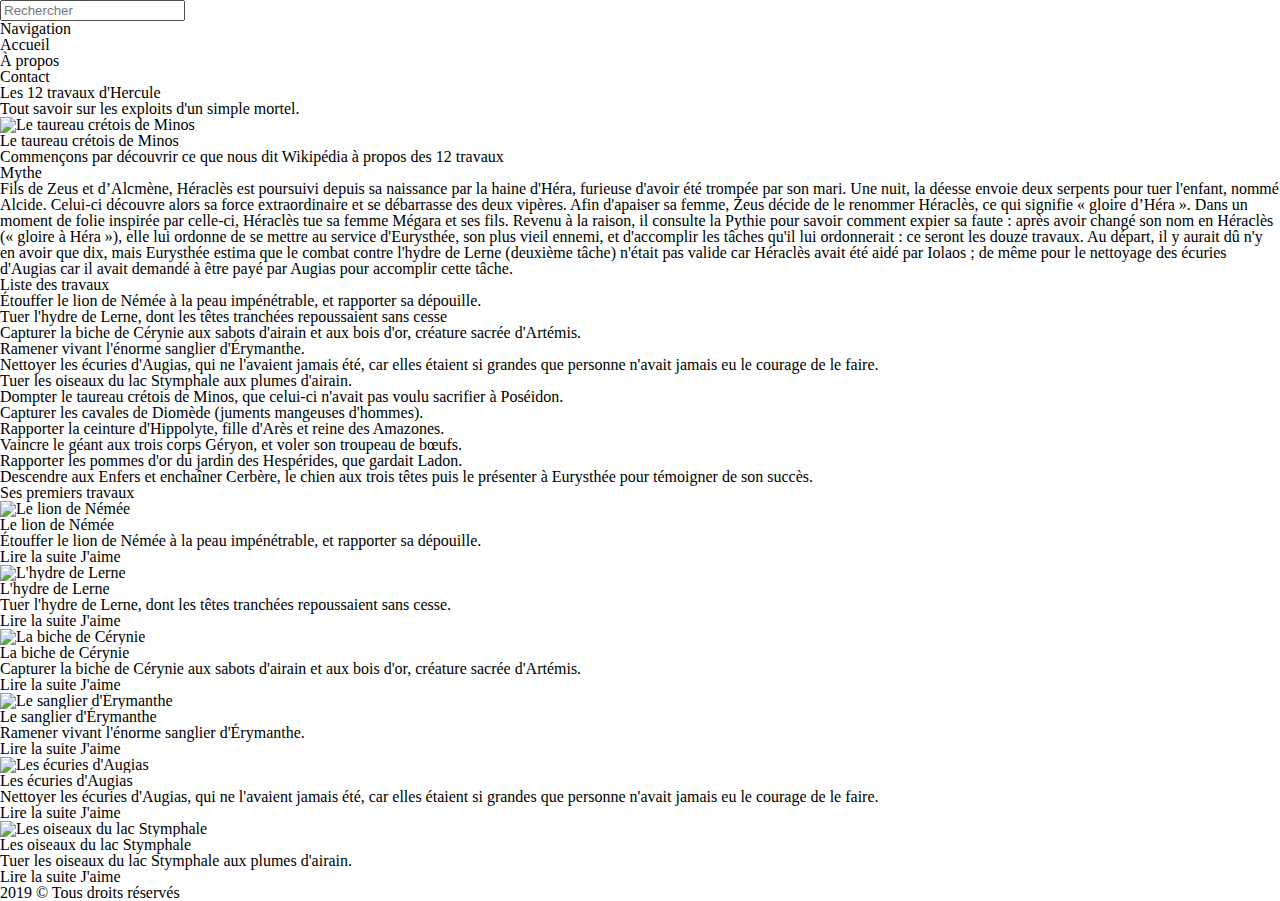
==== html/index.html @ 6fed4f4a "parcours saison1" ====
<!DOCTYPE html>
<html lang="fr">
<head>
    <meta charset="UTF-8">
    <meta name="viewport" content="width=device-width, initial-scale=1.0">
    <meta http-equiv="X-UA-Compatible" content="ie=edge">
    <link rel="preconnect" href="https://fonts.googleapis.com">
    <link rel="preconnect" href="https://fonts.gstatic.com" crossorigin>
    <link href="https://fonts.googleapis.com/css2?family=Asap:wght@400;700&display=swap" rel="stylesheet">
    <link rel="stylesheet" href="../css/reset.css">
	<link rel="stylesheet" href="../css/styles.css">
    <title>Les 12 travaux d'Hercule</title>
</head>
    
<body>
    <div class="container">
        <header class="header">
            <form class="search">
                <input class="search-input" placeholder="Rechercher" />
            </form>
            <nav class="nav">
                <h2 class="title">Navigation</h2>
                <ul class="nav-links">
                    <li class="nav-item">
                        <a class="nav-item-link link--accueil" href="#">Accueil</a>
                    </li>
                    <li class="nav-item">
                        <a class="nav-item-link" href="#">À propos</a>
                    </li>
                    <li class="nav-item">
                        <a class="nav-item-link" href="#">Contact</a>
                    </li>
                </ul>
            </nav>
        </header>
        <main class="page">
            <article class="content">
                <div class="content-focus">
                    <div class="content-titles">
                        <h1 class="content-title content-title--main">Les 12 travaux d'Hercule</h1>
                        <h2 class="content-title content-title--sub">Tout savoir sur les exploits d'un simple mortel.</h2>
                    </div>
                    <figure class="content-picture rounded">
                        <img class="picture" src="../img/taureau.jpg" alt="Le taureau crétois de Minos" />
                        <figcaption class="picture-desc">Le taureau crétois de Minos</figcaption>
                    </figure>
                </div>
                <p>Commençons par découvrir ce que nous dit Wikipédia à propos des 12 travaux</p>
                <blockquote class="content-quote" cite="https://fr.wikipedia.org/wiki/Travaux_d%27H%C3%A9racl%C3%A8s">
                    <!-- J'ai pas encore mis le texte de Wikipédia ici -->
                </blockquote>
                <h3 class="title-wiki">Mythe</h3>
                <p>Fils de Zeus et d’Alcmène, Héraclès est poursuivi depuis sa naissance par la haine d'Héra, furieuse d'avoir été trompée par son mari. Une nuit, la déesse envoie deux serpents pour tuer l'enfant, nommé Alcide. Celui-ci découvre alors sa force extraordinaire et se débarrasse des deux vipères. Afin d'apaiser sa femme, Zeus décide de le renommer Héraclès, ce qui signifie « gloire d’Héra ». Dans un moment de folie inspirée par celle-ci, Héraclès tue sa femme Mégara et ses fils. Revenu à la raison, il consulte la Pythie pour savoir comment expier sa faute : après avoir changé son nom en Héraclès (« gloire à Héra »), elle lui ordonne de se mettre au service d'Eurysthée, son plus vieil ennemi, et d'accomplir les tâches qu'il lui ordonnerait : ce seront les douze travaux. Au départ, il y aurait dû n'y en avoir que dix, mais Eurysthée estima que le combat contre l'hydre de Lerne (deuxième tâche) n'était pas valide car Héraclès avait été aidé par Iolaos ; de même pour le nettoyage des écuries d'Augias car il avait demandé à être payé par Augias pour accomplir cette tâche.</p>
                <h3 class="title-wiki">Liste des travaux</h3>
               <ol>
                   <li>Étouffer le lion de Némée à la peau impénétrable, et rapporter sa dépouille.</li>
                   <li>Tuer l'hydre de Lerne, dont les têtes tranchées repoussaient sans cesse</li>
                   <li>Capturer la biche de Cérynie aux sabots d'airain et aux bois d'or, créature sacrée d'Artémis.</li>
                   <li>Ramener vivant l'énorme sanglier d'Érymanthe.</li>
                   <li>Nettoyer les écuries d'Augias, qui ne l'avaient jamais été, car elles étaient si grandes que personne n'avait jamais eu le courage de le faire.</li>
                   <li>Tuer les oiseaux du lac Stymphale aux plumes d'airain.</li>
                   <li>Dompter le taureau crétois de Minos, que celui-ci n'avait pas voulu sacrifier à Poséidon.</li>
                   <li>Capturer les cavales de Diomède (juments mangeuses d'hommes).</li>
                   <li>Rapporter la ceinture d'Hippolyte, fille d'Arès et reine des Amazones.</li>
                   <li>Vaincre le géant aux trois corps Géryon, et voler son troupeau de bœufs.</li>
                   <li>Rapporter les pommes d'or du jardin des Hespérides, que gardait Ladon.</li>
                   <li>Descendre aux Enfers et enchaîner Cerbère, le chien aux trois têtes puis le présenter à Eurysthée pour témoigner de son succès.</li>
               </ol>
            </article>
            <section class="articles">
                <header>
                    <h2 class="title">Ses premiers travaux</h2>
                </header>
                <div class="articles-container">
                    <article class="card">
                        <header class="card-header">
                            <img class="picture rounded" src="../img/lion.jpg" alt="Le lion de Némée" />
                            <h3 class="card-title">Le lion de Némée</h3>
                        </header>
                        <section class="card-content">
                            <p>Étouffer le lion de Némée à la peau impénétrable, et rapporter sa dépouille.</p>
                        </section>
                        <footer class="card-footer">
                            <a class="btn" href="#">Lire la suite</a>
                            <a class="btn" href="#">J'aime</a>
                        </footer>
                    </article>
                    <article class="card">
                        <header class="card-header">
                            <img class="picture rounded" src="../img/hydre.jpg" alt="L'hydre de Lerne" />
                            <h3 class="card-title">L'hydre de Lerne</h3>
                        </header>
                        <section class="card-content">
                            <p>Tuer l'hydre de Lerne, dont les têtes tranchées repoussaient sans cesse.</p>
                        </section>
                        <footer class="card-footer">
                            <a class="btn" href="#">Lire la suite</a>
                            <a class="btn" href="#">J'aime</a>
                        </footer>
                    </article>
                    <article class="card">
                        <header class="card-header">
                            <img class="picture rounded" src="../img/biche.jpg" alt="La biche de Cérynie" />
                            <h3 class="card-title">La biche de Cérynie</h3>
                        </header>
                        <section class="card-content">
                            <p>Capturer la biche de Cérynie aux sabots d'airain et aux bois d'or, créature sacrée d'Artémis.</p>
                        </section>
                        <footer class="card-footer">
                            <a class="btn" href="#">Lire la suite</a>
                            <a class="btn" href="#">J'aime</a>
                        </footer>
                    </article>
                    <article class="card">
                        <header class="card-header">
                            <img class="picture rounded" src="../img/sanglier.jpg" alt="Le sanglier d'Érymanthe" />
                            <h3 class="card-title">Le sanglier d'Érymanthe</h3>
                        </header>
                        <section class="card-content">
                            <p>Ramener vivant l'énorme sanglier d'Érymanthe.</p>
                        </section>
                        <footer class="card-footer">
                            <a class="btn" href="#">Lire la suite</a>
                            <a class="btn" href="#">J'aime</a>
                        </footer>
                    </article>
                    <article class="card">
                        <header class="card-header">
                            <img class="picture rounded" src="../img/ecuries.jpg" alt="Les écuries d'Augias" />
                            <h3 class="card-title">Les écuries d'Augias</h3>
                        </header>
                        <section class="card-content">
                            <p>Nettoyer les écuries d'Augias, qui ne l'avaient jamais été, car elles étaient si grandes que personne n'avait jamais eu le courage de le faire.</p>
                        </section>
                        <footer class="card-footer">
                            <a class="btn" href="#">Lire la suite</a>
                            <a class="btn" href="#">J'aime</a>
                        </footer>
                    </article>
                    <article class="card">
                        <header class="card-header">
                            <img class="picture rounded" src="../img/oiseaux.jpg" alt="Les oiseaux du lac Stymphale" />
                            <h3 class="card-title">Les oiseaux du lac Stymphale</h3>
                        </header>
                        <section class="card-content">
                            <p>Tuer les oiseaux du lac Stymphale aux plumes d'airain.</p>
                        </section>
                        <footer class="card-footer">
                            <a class="btn" href="#">Lire la suite</a>
                            <a class="btn" href="#">J'aime</a>
                        </footer>
                    </article>
                </div>
            </section>
        </main>
        <footer class="footer">
            2019 &copy; Tous droits réservés
        </footer>
    </div>
</body>
</html>
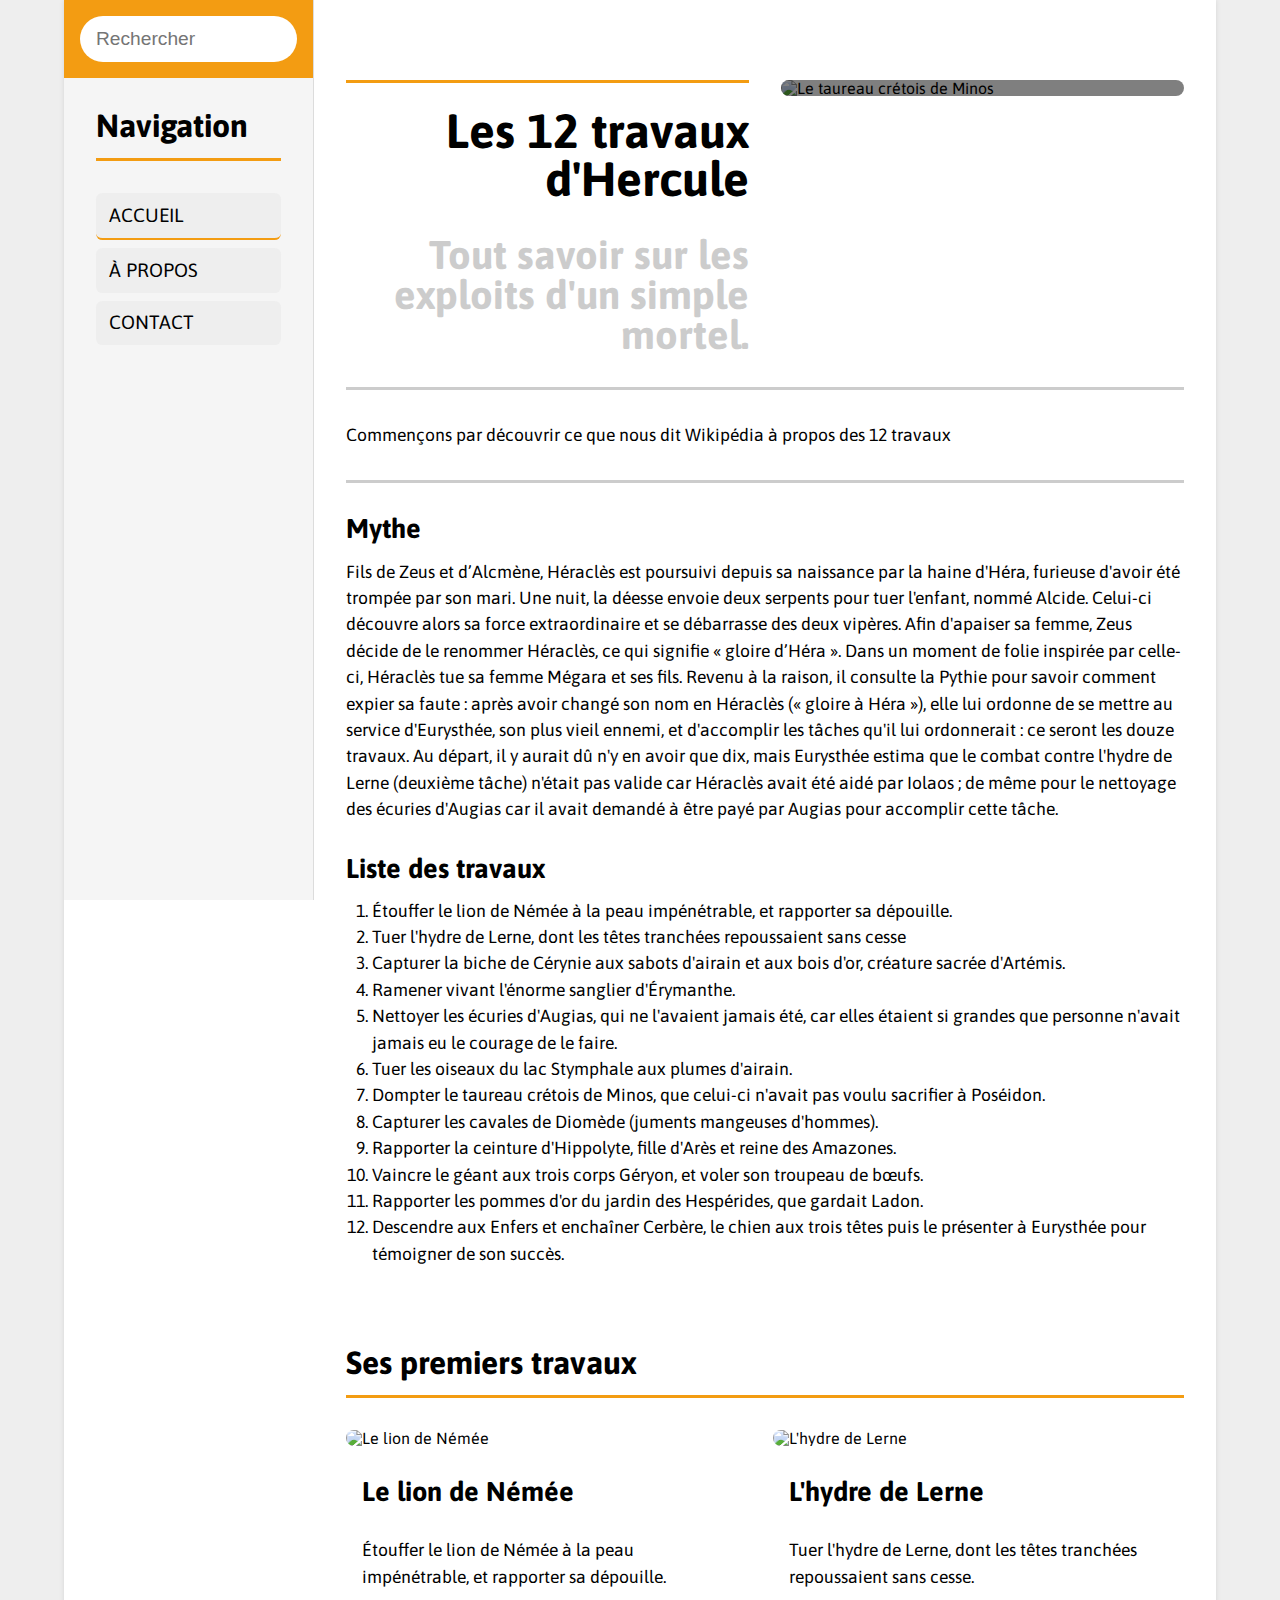
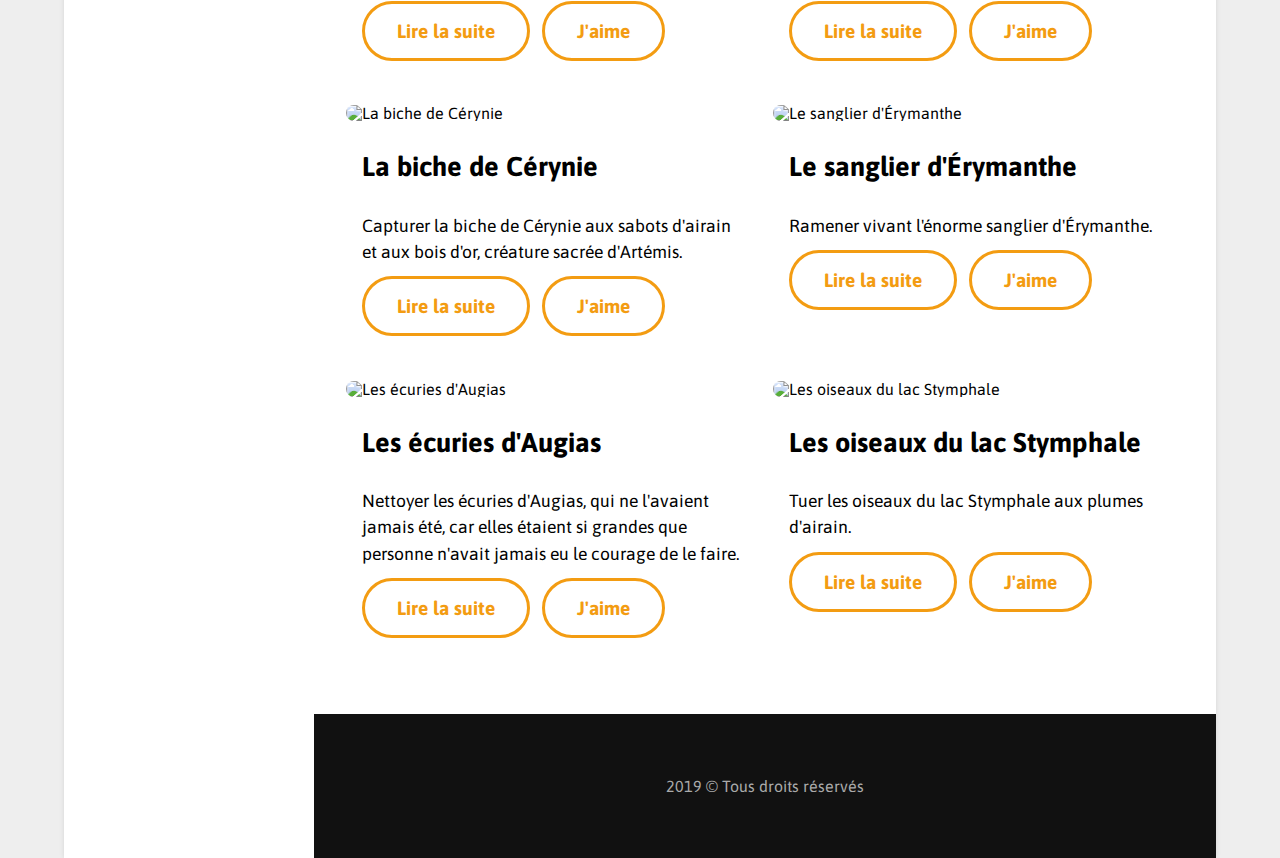
==== commit 27b31656: "correction lien" ====
--- a/html/index.html
+++ b/html/index.html
@@ -8,7 +8,7 @@
     <link rel="preconnect" href="https://fonts.gstatic.com" crossorigin>
     <link href="https://fonts.googleapis.com/css2?family=Asap:wght@400;700&display=swap" rel="stylesheet">
     <link rel="stylesheet" href="../css/reset.css">
-	<link rel="stylesheet" href="../css/styles.css">
+	<link rel="stylesheet" href="../css/style.css">
     <title>Les 12 travaux d'Hercule</title>
 </head>
     
--- a/css/style.css
+++ b/css/style.css
@@ -0,0 +1,310 @@
+body {
+    background:#eee;
+    font-family: 'Asap';
+}
+
+* {
+    box-sizing: border-box;
+}
+
+.container {
+    width: 90%;
+    margin: auto;
+    padding-left:250px;
+    background:#fff;
+    box-shadow:0 0 5px rgba(0,0,0,.1);
+}
+
+.header {
+    position: fixed;
+    margin-left: -250px;
+    width: 250px;
+    height: 100%;
+    background: #f5f5f5;
+    border-right: 1px solid rgba(0,0,0,.1);
+}
+
+.search {
+    padding: 1rem;
+    background: #f39c12;
+}
+
+.search-input {
+    padding: .75rem 1rem;
+    border: none;
+    font-size:1.2em;
+    width:100%;
+    border-radius:2rem;
+}
+
+.title {
+    font-size: 2em;
+    font-weight: bold;
+    border-bottom:3px solid #f39c12;
+    padding-bottom:1rem;
+}
+
+.nav {
+    padding: 2rem;
+}
+
+.nav-links {
+    margin-top: 2rem;
+}
+
+.nav-item {
+    font-size: 1.2rem;
+    display: flex;
+} 
+
+.link--accueil{
+    border-bottom: 2px solid #f39c12;
+}
+
+.nav-item-link {
+    background-color: #eeeeee;
+    padding: 0.8rem 3rem 0.8rem 0.8rem;
+    border-radius: 0.4rem;
+    margin-bottom: 0.5rem;
+    flex-grow: 1;
+    text-transform: uppercase;
+    transition: 0.3s;
+}
+
+.nav-item-link:hover {
+    background-color: #f39c12;
+}
+
+.page {
+    padding: 5rem 2rem 2rem;
+}
+
+.content-focus {
+    border-bottom: 3px solid #ccc;
+    padding-bottom: 2rem;
+    margin-bottom: 2rem;
+    display: flex;
+    justify-content: center;
+    align-items: flex-start;
+    
+}
+
+.content-titles {
+    width: 50%;
+    font-size: 3em;
+    margin-right: 2rem;
+}
+
+.content-title--main{
+    border-top: 3px solid #f39c12;
+    padding-top: 0.5em;
+}
+
+.content-title {
+    max-width: 450px;
+    margin-left: auto;
+    font-weight: 700;
+    text-align: right;
+}
+
+.content-title--sub {
+    color: #ccc;
+    font-size: smaller;
+    margin-top: 2rem;
+}
+    
+
+.content-picture {
+    width: 50%;
+    position: relative;
+}
+
+.rounded {
+    border-radius: 10px;
+    overflow: hidden;
+    position: relative;
+}
+
+.picture {
+    width: 100%;
+    display: block;
+}
+
+
+
+.picture-desc {
+    background-color: rgba(0,0,0,0.5);
+    z-index: 2;
+    color: white;
+    padding: 1rem;
+    position: absolute;
+    bottom: 0;
+    width: 100%;
+}
+
+.content-quote {
+    border-top: 3px solid #ccc;
+    margin-top: 2rem;
+}
+
+.content p {
+    font-size: 1.1em;
+    line-height: 1.5;
+}
+
+.content h3 {
+    font-size: 1.7em;
+    font-weight: bold;
+    margin-top: 2rem;
+    margin-bottom: 1rem;
+}
+
+.content ol {
+    list-style-type: decimal;
+    font-size: 1.1em;
+    margin-left: 1.5em;
+    line-height: 1.5;
+}
+
+.articles {
+    margin-top: 5rem;
+}
+
+.articles-container {
+    margin-top: 2rem;
+    display: flex;
+    flex-wrap: wrap;
+    justify-content: space-between;
+}
+
+.card {
+    margin-bottom: 2rem;
+    width: 49%;
+}
+
+.card-title {
+    margin: 2rem 1rem;
+    font-size: 1.7em;
+    font-weight: bold;
+}
+
+
+.card-content {
+    padding: 0 1rem;
+}
+
+.card-content p {
+    font-size: 1.1em;
+    line-height: 1.5;
+}
+
+.card-footer {
+    margin: 2rem 1rem;
+}
+
+.btn {
+    padding: 1rem 2rem;
+    font-size: 1.2em;
+    font-weight: bold;
+    color: #f39c12;
+    border: 3px solid #f39c12;
+    border-radius: 5rem;
+    margin-right: 0.5rem;
+    transition: 0.3s;
+}
+
+.btn:hover {
+    background-color: #f39c12;
+    color: #fff;
+}
+
+.footer {
+    background: #111;
+    padding: 4rem 2rem;
+    text-align: center;
+    color: #aaa;
+}
+
+/*
+    Styles pour les écrans de moins de 1200px de large :
+*/
+
+@media (max-width: 1200px){
+    .content-focus {
+        display:block;
+    }
+
+    .content-titles {
+        width: auto;
+        text-align: center;
+        margin-right: 0;
+    }
+
+    .content-title {
+        max-width: none;
+    }
+
+    .content-picture {
+        width: auto;
+    }
+
+    .articles-container {
+      
+        display:block;
+    }
+    .card {
+        width:auto;
+    }
+}
+
+
+
+/*
+    Styles pour les écrans de moins de 900px de large :
+*/
+
+@media (max-width: 900px) {
+
+    .header {
+        position:static;
+        width:auto;
+        float:none;
+        margin-left:0;
+    }
+
+    .nav-links{
+        display: flex;
+        flex-direction: row;
+        justify-content: space-between;
+    }
+
+    .container {
+        width:96%;
+        padding-left:0;
+    }
+
+    .page {
+        padding: 0 1rem;
+    }
+
+    .nav {
+        padding: 1rem;
+    }
+
+    .nav .title {
+        display:none;
+    }
+
+    .nav-links {
+        margin-top:0;
+    }
+
+    .nav-item {
+        width:calc(33.3333% - .5rem);
+        text-align: center;
+    }
+
+    .nav-item-link {
+        margin-bottom: 0;
+    }
+}